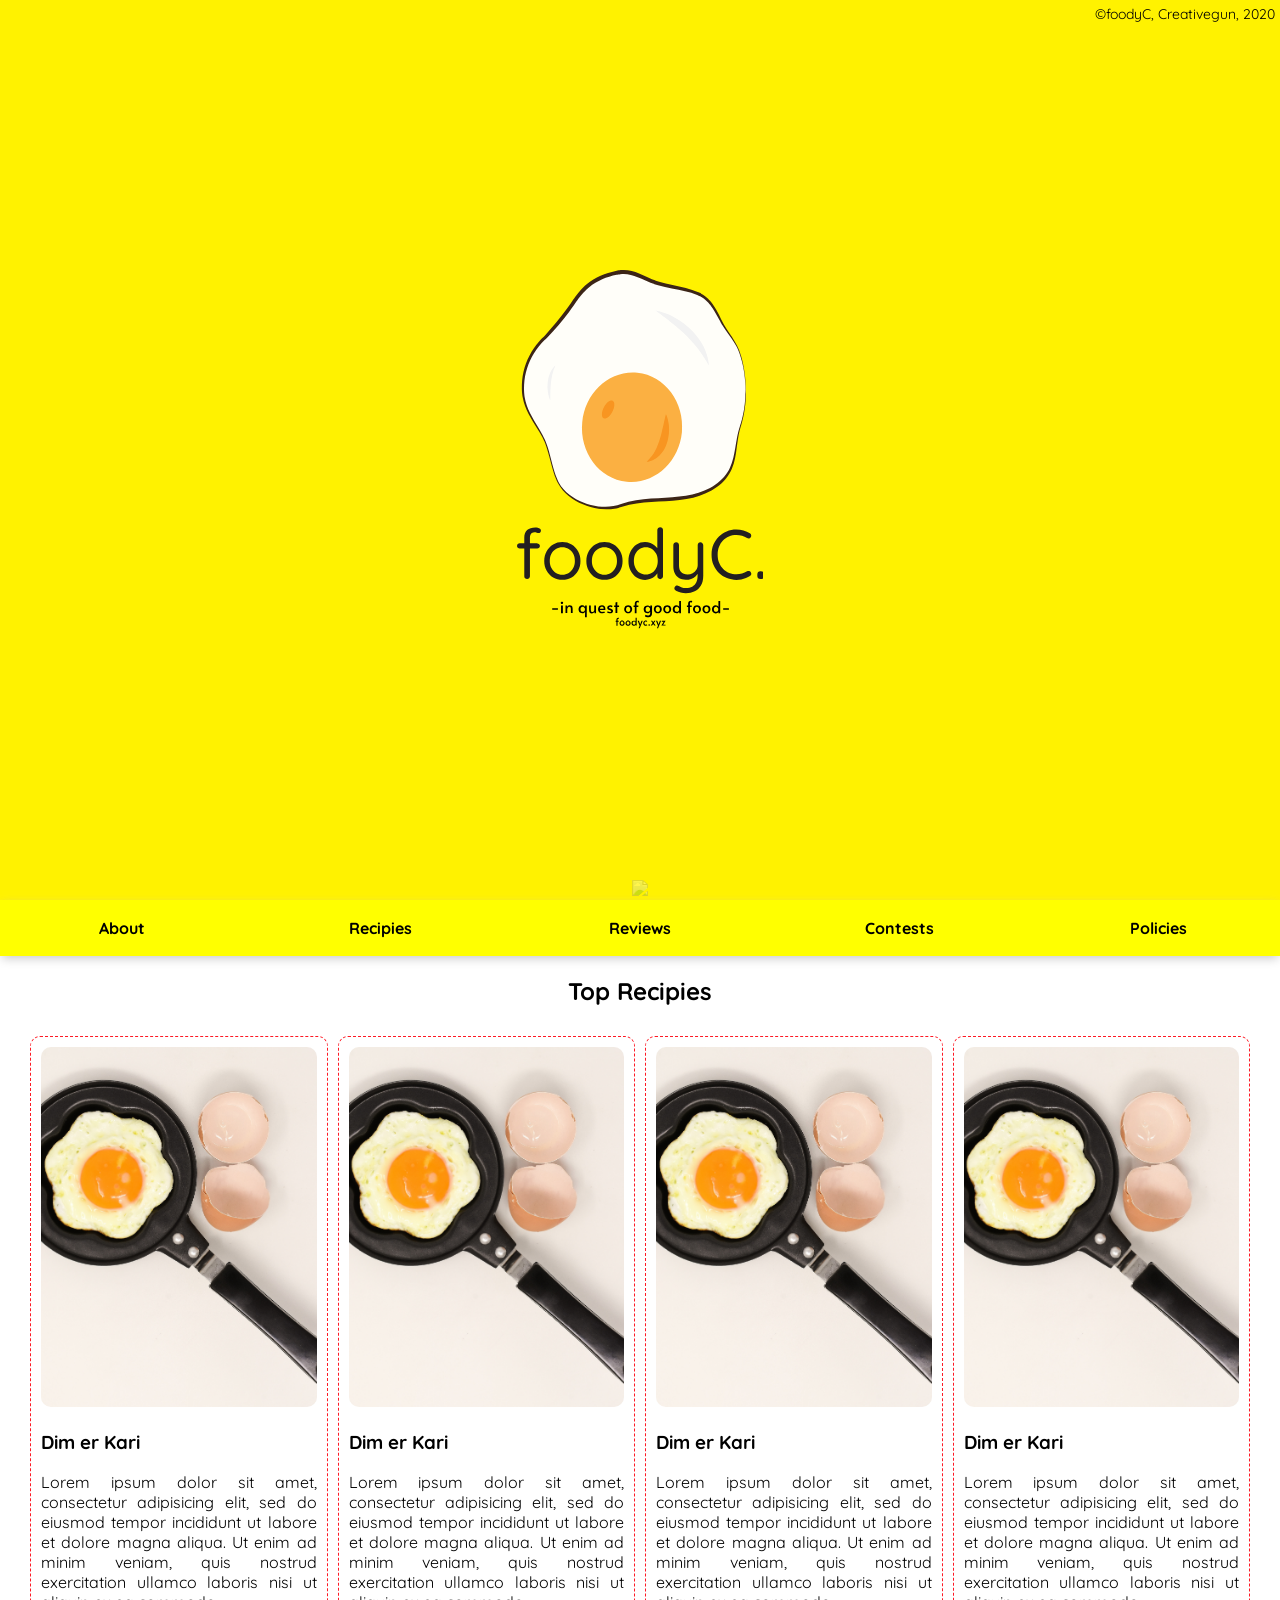
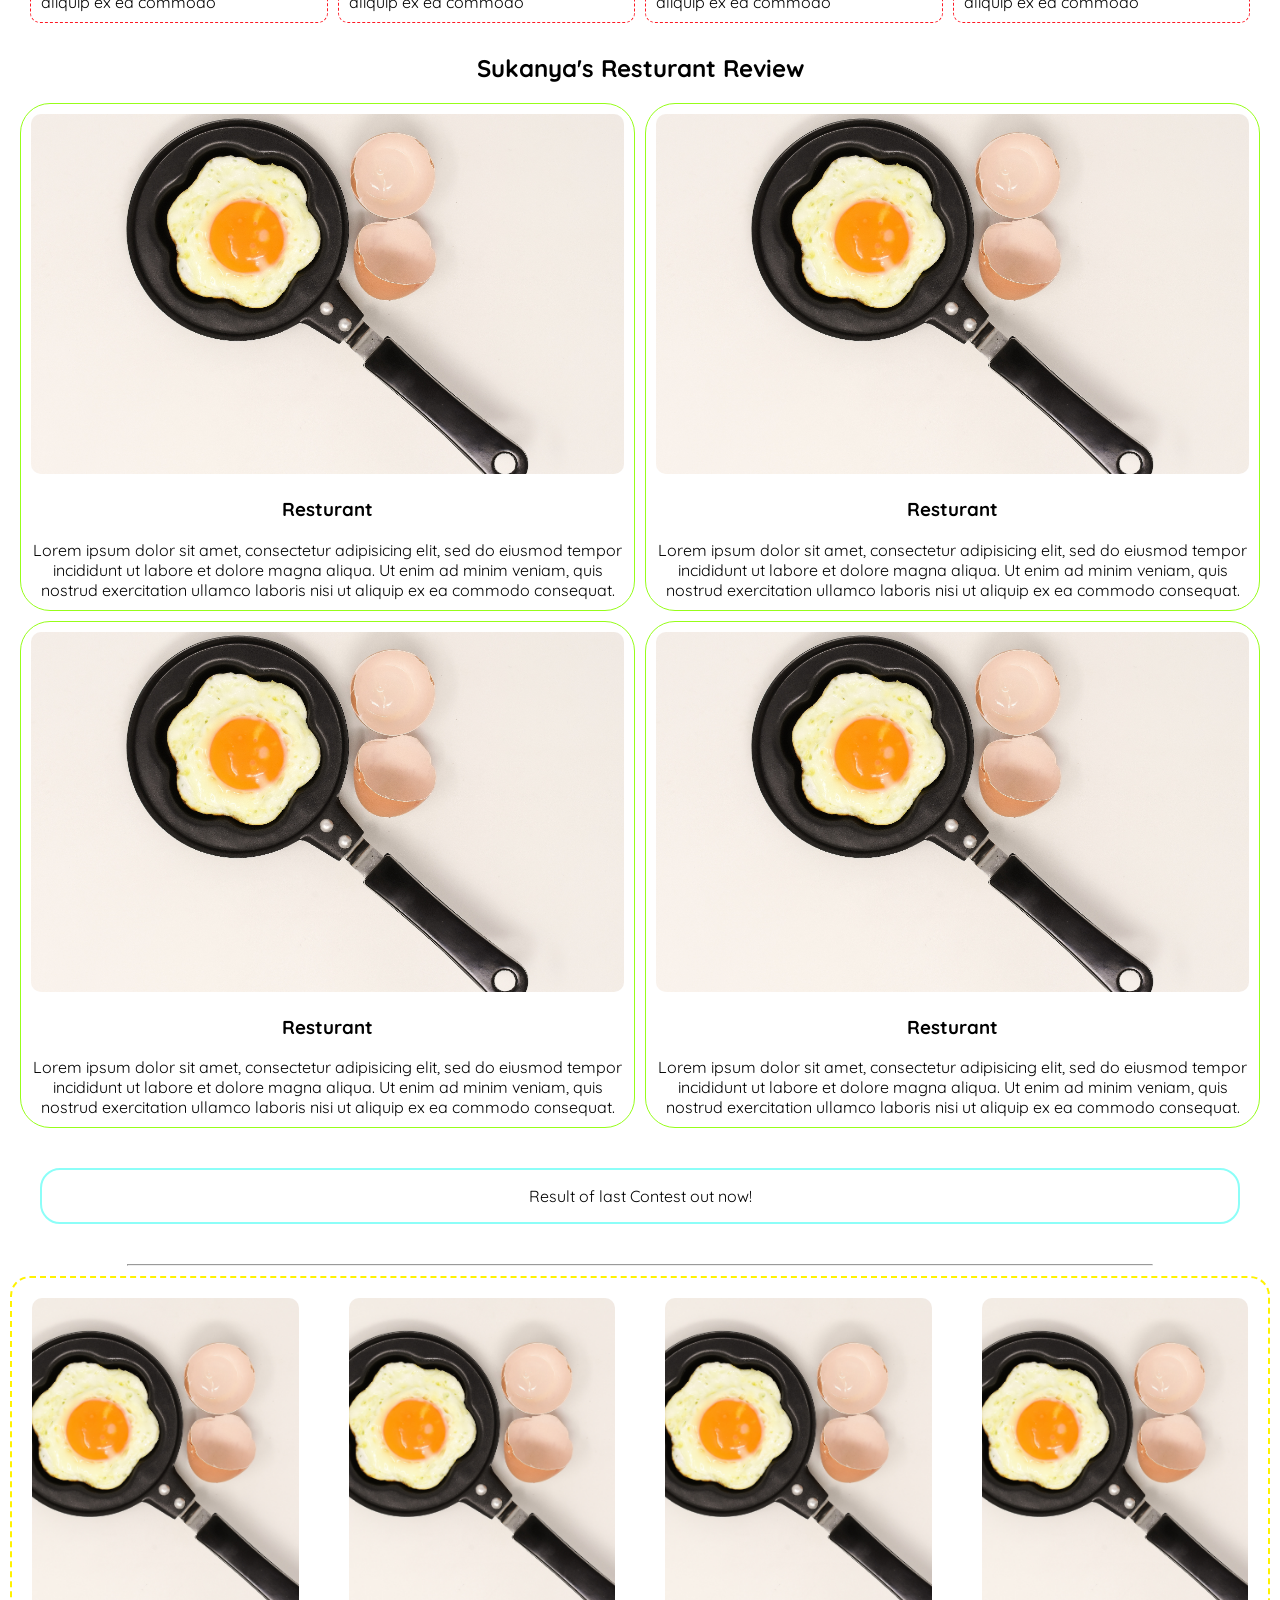
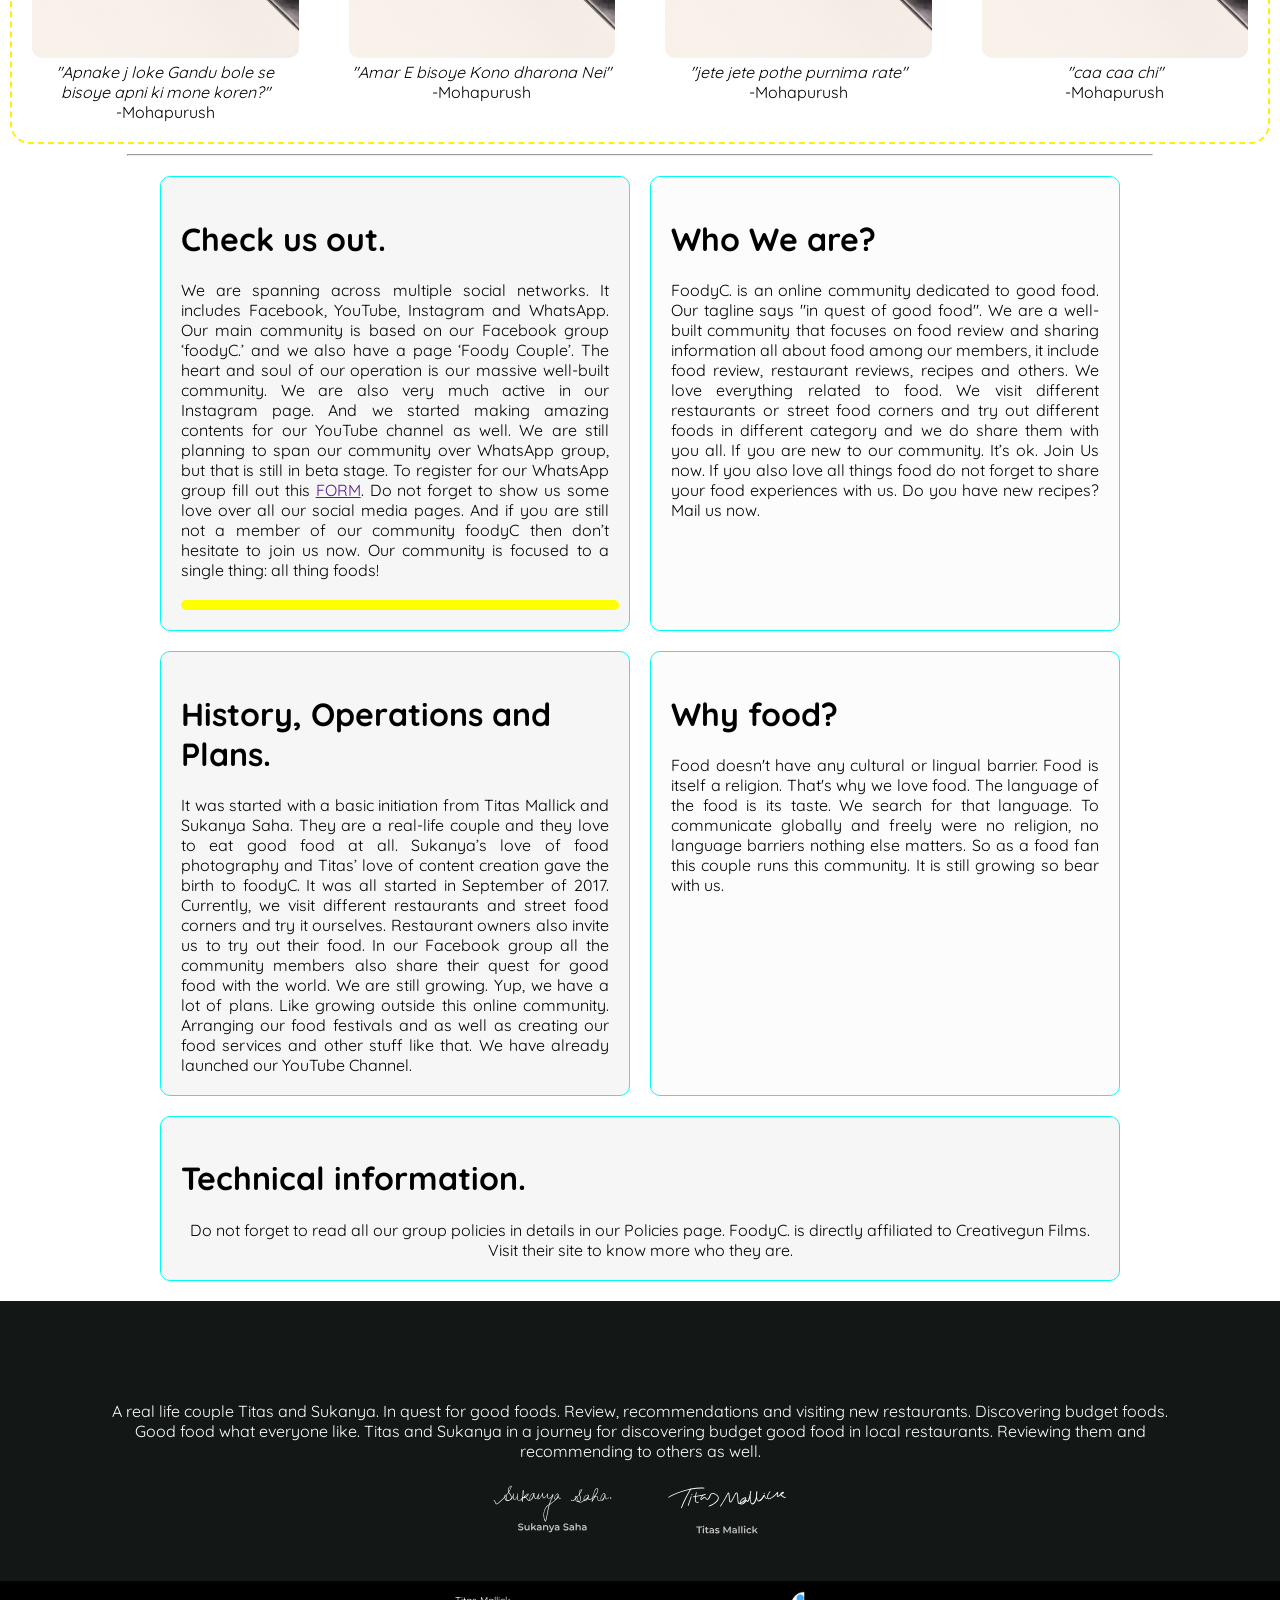
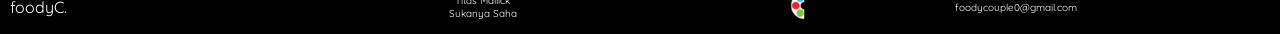
==== NewSiteOnTrial/index.html @ 0f052417 "NewSiteOnTrial" ====
<!DOCTYPE html>
<html>
<head>
	<title>foodyC</title>
	<meta name="viewport" content="width=device-width, initial-scale=1.0">
	<link rel="shortcut icon" alt="favicon for foodyC." type="image/png" href="icons/icon-01.png">
	<!-- Manifest -->
	<link rel="manifest" href="manifest.json">
	<!-- fontawsome -->
	<script src="https://kit.fontawesome.com/f02fa89e5f.js" crossorigin="anonymous"></script>
<!-- 	META DESCRIPTION -->
	<meta name="description" content="foodyC. is a food community dedidcated in discovering amazing new good foods at different price points. Here it is their official website.">
	<meta name="keywords" content="HTML,CSS,XML,JavaScript">
	<meta name="author" content="Titas Mallick">
	<meta name="google" value="notranslate">
	<meta name="mobile-web-app-capable" content="yes">
	<meta name="apple-mobile-web-app-capable" content="yes">
	<meta property="og:url" content="foodyc.xyz" />
	<meta property="og:type" content="Article" />
	<meta property="og:title" content="foodyC." />
	<meta property="og:description"
		content="Check out brand new Reviews, Recipies and take part in different Contests. Welcome to the happy family of foodyC." />
	<meta property="og:image" content="fbimg.jpg" />
	<script src="rightClickDisable.js"></script>
<!-- 	META DECRIPTION -->
<!-- ONESIGNAL -->
<script src="https://cdn.onesignal.com/sdks/OneSignalSDK.js" async=""></script>
<script>
  var OneSignal = window.OneSignal || [];
  OneSignal.push(function() {
    OneSignal.init({
      appId: "9ce17f51-a84e-4886-b1af-48e208fdcfec",
    });
  });
</script>
<!-- ONESIGNAL -->

	<link rel="stylesheet" type="text/css" href="index.css">
	<link href="https://fonts.googleapis.com/css?family=Quicksand&display=swap" rel="stylesheet">
	<link href="https://fonts.googleapis.com/css?family=Roboto&display=swap" rel="stylesheet">
	<link href="https://fonts.googleapis.com/css?family=Alata&display=swap" rel="stylesheet">
	<style>

body, html {
  height: 100%;
  margin: 0;
}

.bg {
  background: #fff200;
  height: 100%; 
}
</style>
</head>
<body>
<div class="bg">
</div>
<div>
		<img class="logo" src="assets/logo.svg">
</div>
<div id="navbar" class="btn">
	<p><a id="links" href="About.html">About</a></p>
	<p><a id="links" href="Recipies.html">Recipies</a></p>
	<p><a id="links" href="Reviews.html">Reviews</a></p>
	<p><a id="links" href="Contests.html">Contests</a></p>
	<p><a id="links" href="policies.html">Policies</a></p>
</div>	
<center>	
<div class="mbv">
	<br>
<p>We do have PWA (lite app) Support. Just Allow "Add to HomeScreen" Below.</p>
<p>And please allow notifications. We will send you only important updates.</p>
</div>



<!--aerrow-->
<div class="aerrow">
	<a href="#textMain" title="Main Contents"><img style="width: 20px;" src="https://img.icons8.com/material-outlined/50/000000/double-down.png"></a>
</div>
<div class="copyright"><span>©foodyC, Creativegun,
2020</span> </div>

<!--Top News-->
<div>
	<h2>Top Recipies</h2>
<div style="text-align: justify;" class="topCont">
	<div>
	<img class="testimoPics" style="width: 100%;" src="assets/hdr.jpg"> 
	<h3>Dim er Kari</h3>
	Lorem ipsum dolor sit amet, consectetur adipisicing elit, sed do eiusmod
	tempor incididunt ut labore et dolore magna aliqua. Ut enim ad minim veniam,
	quis nostrud exercitation ullamco laboris nisi ut aliquip ex ea commodo
	</div>
	<div> 
	<img class="testimoPics" style="width: 100%;" src="assets/hdr.jpg"> 
	<h3>Dim er Kari</h3>
	Lorem ipsum dolor sit amet, consectetur adipisicing elit, sed do eiusmod
	tempor incididunt ut labore et dolore magna aliqua. Ut enim ad minim veniam,
	quis nostrud exercitation ullamco laboris nisi ut aliquip ex ea commodo
	</div>
	<div>
	<img class="testimoPics" style="width: 100%;" src="assets/hdr.jpg"> 
	<h3>Dim er Kari</h3> 
	Lorem ipsum dolor sit amet, consectetur adipisicing elit, sed do eiusmod
	tempor incididunt ut labore et dolore magna aliqua. Ut enim ad minim veniam,
	quis nostrud exercitation ullamco laboris nisi ut aliquip ex ea commodo
	</div>
	<div>
	<img class="testimoPics" style="width: 100%;" src="assets/hdr.jpg"> 
	<h3>Dim er Kari</h3>
	Lorem ipsum dolor sit amet, consectetur adipisicing elit, sed do eiusmod
	tempor incididunt ut labore et dolore magna aliqua. Ut enim ad minim veniam,
	quis nostrud exercitation ullamco laboris nisi ut aliquip ex ea commodo
	</div>
</div>
</div>

<!-- Resturant Review-->
<div>
	<h2>Sukanya's Resturant Review</h2>
<div class="SukanyaR">
	<div>
	<img class="testimoPics" style="width: 100%;" src="assets/hdr.jpg"> 
	<h3>Resturant</h3>
	Lorem ipsum dolor sit amet, consectetur adipisicing elit, sed do eiusmod
	tempor incididunt ut labore et dolore magna aliqua. Ut enim ad minim veniam,
	quis nostrud exercitation ullamco laboris nisi ut aliquip ex ea commodo
	consequat.</div>
	<div>
	<img class="testimoPics" style="width: 100%;" src="assets/hdr.jpg"> 
	<h3>Resturant</h3>		
	Lorem ipsum dolor sit amet, consectetur adipisicing elit, sed do eiusmod
	tempor incididunt ut labore et dolore magna aliqua. Ut enim ad minim veniam,
	quis nostrud exercitation ullamco laboris nisi ut aliquip ex ea commodo
	consequat.</div>
	<div>
	<img class="testimoPics" style="width: 100%;" src="assets/hdr.jpg"> 
	<h3>Resturant</h3>
	Lorem ipsum dolor sit amet, consectetur adipisicing elit, sed do eiusmod
	tempor incididunt ut labore et dolore magna aliqua. Ut enim ad minim veniam,
	quis nostrud exercitation ullamco laboris nisi ut aliquip ex ea commodo
	consequat.</div>
	<div>
	<img class="testimoPics" style="width: 100%;" src="assets/hdr.jpg"> 
	<h3>Resturant</h3>
	Lorem ipsum dolor sit amet, consectetur adipisicing elit, sed do eiusmod
	tempor incididunt ut labore et dolore magna aliqua. Ut enim ad minim veniam,
	quis nostrud exercitation ullamco laboris nisi ut aliquip ex ea commodo
	consequat.</div>
	
</div>
</div>
<!--Focus News-->
<div style="margin: 40px; border: 2px #ff758c solid; border-radius: 20px;" class="devideNews mbv">
	<a style="text-decoration: none; color: black;" href=""><p>Download Our Android App</p></a>
</div>
<div style="margin: 40px; border: 2px #8cfef8 solid; border-radius: 20px;" class="devideNews">
	<a style="text-decoration: none; color: black;" href="Contests.html#curRes"><p>Result of last Contest out now!</p></a>
</div>
<hr width="80%">
<!--Testimonials-->
<div class="testimonials">
	<div>
		<img class="testimoPics" src="assets/hdr.jpg">
		<em>"Apnake j loke Gandu bole se bisoye apni ki mone koren?"</em><br>-Mohapurush
	</div>
	<div>
		<img class="testimoPics" src="assets/hdr.jpg">
		<em>"Amar E bisoye Kono dharona Nei"</em><br>-Mohapurush
	</div><div>
		<img class="testimoPics" src="assets/hdr.jpg">
		<em>"jete jete pothe purnima rate"</em><br>-Mohapurush
	</div>
	<div>
		<img class="testimoPics" src="assets/hdr.jpg">
		<em>"caa caa chi"</em><br>-Mohapurush
	</div>
</div>
<hr width="80%">

<!-- CONTAINER -->
	<div id="textMain" class="wrapper">
		<div>
			<h1 style="text-align: left;">Check us out.</h1>
			<article style="text-align: justify;">We are spanning across multiple social networks. It includes Facebook, YouTube, Instagram and WhatsApp. Our main community is based on our Facebook group ‘foodyC.’ and we also have a page ‘Foody Couple’. The heart and soul of our operation is our massive well-built community. We are also very much active in our Instagram page. And we started making amazing contents for our YouTube channel as well. We are still planning to span our community over WhatsApp group, but that is still in beta stage. To register for our WhatsApp group fill out this <a href="">FORM</a>. Do not forget to show us some love over all our social media pages. And if you are still not a member of our community foodyC then don’t hesitate to join us now. Our community is focused to a single thing: all thing foods! 
	<!--Social Media Links -->			
<div class="socialMedia">
	<i class="fas fa-at"></i>
	<i class="fab fa-youtube"></i>
	<i class="fas fa-users"></i>
	<i class="fab fa-facebook-square"></i>
	<i class="fab fa-instagram"></i>
	<i class="fab fa-whatsapp"></i>
	<i class="fab fa-google"></i>
</div>
		</div>

		<div style="text-align: justify;">
			<h1 style="text-align: left;">Who We are?</h1>
FoodyC.  is an online community dedicated to good food. Our tagline says "in quest of good food". We are a well-built community that focuses on food review and sharing information all about food among our members, it include food review, restaurant reviews, recipes and others. We love everything related to food. We visit different restaurants or street food corners and try out different foods in different category and we do share them with you all. If you are new to our community. It’s ok. Join Us now. If you also love all things food do not forget to share your food experiences with us. Do you have new recipes? Mail us now.
		</div>
		<div style="text-align: justify;">
			<h1 style="text-align: left;">History, Operations and Plans.</h1>
			
It was started with a basic initiation from Titas Mallick and Sukanya Saha. They are a real-life couple and they love to eat good food at all. Sukanya’s love of food photography and Titas’ love of content creation gave the birth to foodyC. It was all started in September of 2017. Currently, we visit different restaurants and street food corners and try it ourselves. Restaurant owners also invite us to try out their food. In our Facebook group all the community members also share their quest for good food with the world. We are still growing. Yup, we have a lot of plans. Like growing outside this online community. Arranging our food festivals and as well as creating our food services and other stuff like that. We have already launched our YouTube Channel.
		</div>
			<div style="text-align: justify;">
			<h1 style="text-align: left;">Why food?</h1>
Food doesn't have any cultural or lingual barrier. Food is itself a religion. That's why we love food. The language of the food is its taste. We search for that language. To communicate globally and freely were no religion, no language barriers nothing else matters. So as a food fan this couple runs this community. It is still growing so bear with us.
		</div>
			<div class="contentM">
			<h1 style="text-align: left;">Technical information.</h1>
			Do not forget to read all our group policies in details in our Policies page. FoodyC. is directly affiliated to Creativegun Films. Visit their site to know more who they are.
		</div>
		
	</div>
</center>
<div class="semiFooter">
	A real life couple Titas and Sukanya. In quest for good foods. Review, recommendations and visiting new restaurants. Discovering budget foods. Good food what everyone like. Titas and Sukanya in a journey for discovering budget good food in local restaurants. Reviewing them and recommending to others as well.
	<div class="signs" style="width: 300px;">
		<div><img src="assets/sigSuk.svg"></div>
		<div><img src="assets/sigTitas.svg" alt=""></div> 
	</div>
</div>
<div class="foot">
	<div>
		foodyC.
	</div>
	<div style="font-size: 10px; text-align: center;">
		Titas Mallick <br>
		Sukanya Saha
	</div>
	<div>
		<center>
		<img style="width: 15px" src="assets/creativegun.png"></center>
	</div>
	<div style="font-size: 10px;">
		foodycouple0@gmail.com
	</div>
</div>
</body>

<!--Sticky Navbar-->
<script>
window.onscroll = function() {myFunction()};

var navbar = document.getElementById("navbar");
var sticky = navbar.offsetTop;

function myFunction() {
  if (window.pageYOffset >= sticky) {
    navbar.classList.add("sticky")
  } else {
    navbar.classList.remove("sticky");
  }
}
</script>
</html>
---- NewSiteOnTrial/index.css ----
html,body{
	font-family: 'Quicksand', sans-serif;
	scroll-behavior: smooth;
}
#links{
	text-decoration: none;
	color: black;
}
#links: hover{
	color: white;
}


.sticky {
  position: fixed;
  top: 0;
  width: 100%;
}


.copyright{
	position: absolute;
	top: 5px;
	right: 5px;
	font-size: 14px;
}
.btn{
	font-weight: bold;
	padding: 2px;
	box-shadow: 0px 4px 10px -2px #c6c6c6;
	display: grid;
	grid-template-columns: repeat(5, 1fr);
	text-align: center;
	background-color: yellow;
	grid-gap: 20px;
}
.topCont{
	margin: 30px;
	grid-gap: 10px;
	display: grid;
	grid-template-columns: repeat(4,1fr);
}

.topCont > div{
	padding: 10px;
	border-radius: 10px;
	border: #fe1924 1px dashed;
}

.SukanyaR > div{
	border: 1px #97fe19 solid;
	border-radius: 30px;
	padding: 10px;
}

.SukanyaR{
	margin: 20px;
	display: grid;
	grid-gap: 10px;
	grid-template-columns: repeat(2, 1fr);

} 


.socialMedia{
	padding: 5px;
	border-radius: 20px;
	background-color: yellow;
	display: grid;
	grid-gap: 20px;
	width: 100%;
	grid-template-columns: repeat(7, 30px);
	justify-content: center;
	margin-top: 20px;
}

.socialMedia >i:hover{
	color: magenta;
}

.socialMedia >i:active{
	color: red;
}

.aerrow{
	position: absolute;
	bottom: 0;
	margin-left: 50%;
	transform: translate(-50%,0);
	opacity: 0.3;

}

.testimonials{
	/*background-color:#fff200; */
	margin: 10px;
 	border-radius: 20px;
 	border: 2px #fff200 dashed;
	display: grid;
	grid-gap: 50px;
	padding: 20px;
	grid-template-columns: repeat(4,1fr);
}

.testimoPics{
	width: 100%;
	border-radius: 10px;
	height: 40vh;
	object-fit: cover;
	object-position: center;
}

.logo{
	position: absolute;
	top: 50%;
	left: 50%;
	height: 40vh;
	transform: translate(-50%,-50%);
}

.wrapper >div{
	border: 1px #00fef2 solid;
	border-radius: 10px;
	background: #fcfcfc;
	padding: 20px;
	/*box-shadow: 0px 4px 8px 0px #888888;*/
}

.wrapper > div:nth-child(odd){
	background-color: #f6f6f6;
}


.wrapper{
	width: 75vw;
	margin-top: 20px;
	display: grid;
	grid-template-columns:repeat(2,1fr);
	grid-gap: 20px;

 }

 .contentM{
 	grid-column: 1/3;
 }

 .mbv{
 	display: none;
 }

.semiFooter{
	display: grid;
	margin-top: 20px;
	padding-top: 100px;
	padding-left: 100px;
	padding-right: 100px;
	padding-bottom: 30px;
	background-color: #131817;
	color: white;
	text-align: center;
	font-size: 1rem;
	text-align: justify-all;
}

.signs{
	margin-top: 10px;
	margin-left: 50%;
	transform: translate(-50%,0);
	display: grid;
	grid-template-columns: repeat(2,1fr);
	grid-gap: 50px;
}

.foot{
	background-color: black;
	padding: 10px;
	color: white;
	display: grid;
	grid-template-columns: repeat(4, 1fr);
	align-items: center;

}
/*Media Qwery*/
@media screen and (max-width: 768px){
.copyright{
	position: absolute;
	top: 5px;
	right: 5px;
	font-size: 10px;
}

.wrapper{
	width: 100%;
	margin-top: 20px;
	display: grid;
	grid-template-columns:1fr;
	grid-gap: 10px;

 }

 .wrapper > div{
 	border: none;
 	border-radius: 0;
 	box-shadow: 0px 4px 8px 0px #c6c6c6;
 }

 .topCont{
	margin: 30px;
	grid-gap: 15px;
	
	display: grid;
	grid-template-columns: 1fr;
}

 .topCont >div{
	padding: 18px;
}
.SukanyaR{
	display: grid;
	grid-gap: 18px;
	grid-template-columns: 1fr;

} 

.SukanyaR >div{
	padding: 20px;
	text-align: justify;

}

.mbv{
	display: block;
	
}

 .contentM{
 	grid-column: 1;
 }

 .testimonials{
 	margin: 10px;
 	border-radius: 20px;
 	border: 2px #fff200 dashed;
	/*background-color:#fff200;*/ 
	display: grid;
	grid-gap: 10px;
	grid-template-columns: 1fr;
	box-shadow: -2px 2px 8px 0px #c6c6c6;
}

.testimoPics{
	filter: gray;
	height: 20vh;
	border-radius: 20px;
	object-fit: cover;
	object-position: center;
}

 .semiFooter{
	margin-top: 20px;
	padding: 30px;
	background-color: #131817;
	color: white;
	text-align: center;
	font-size: 10px;
	text-align: justify;
}

.signs{
	display: none;
}

}
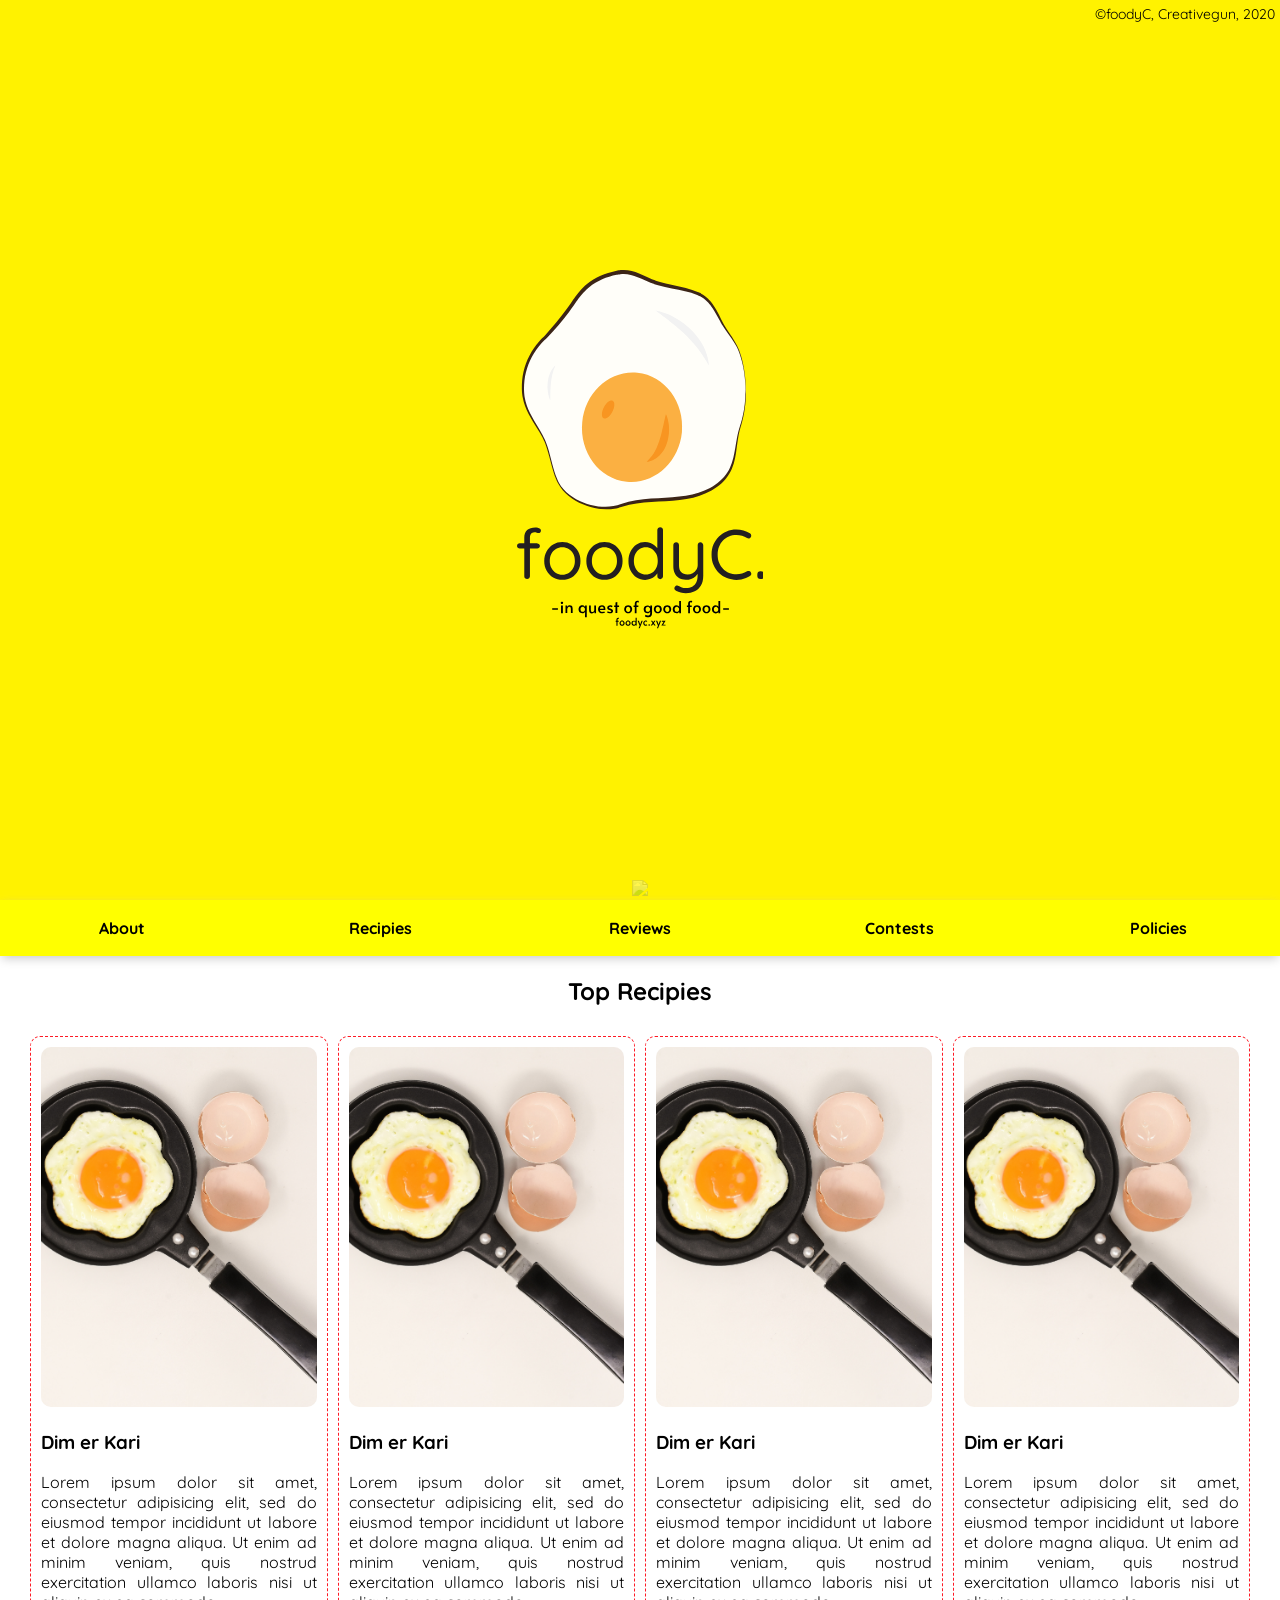
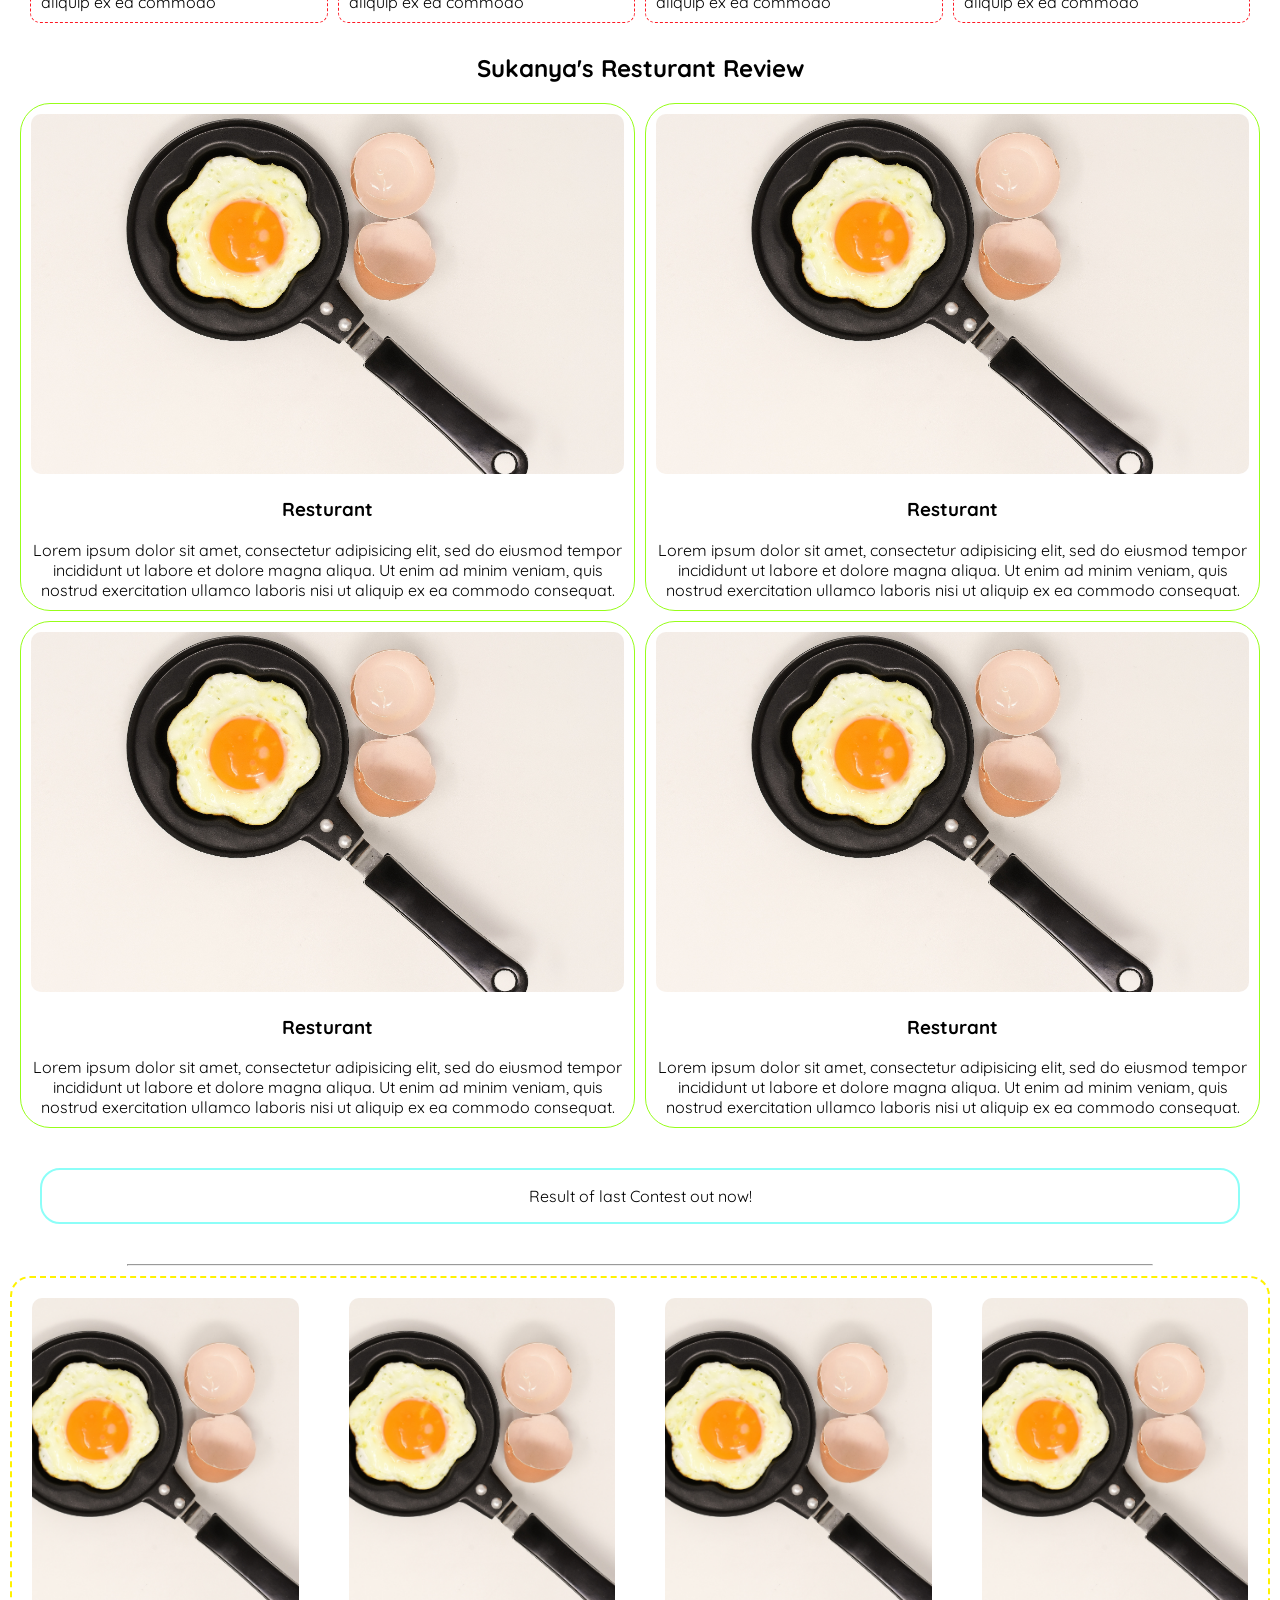
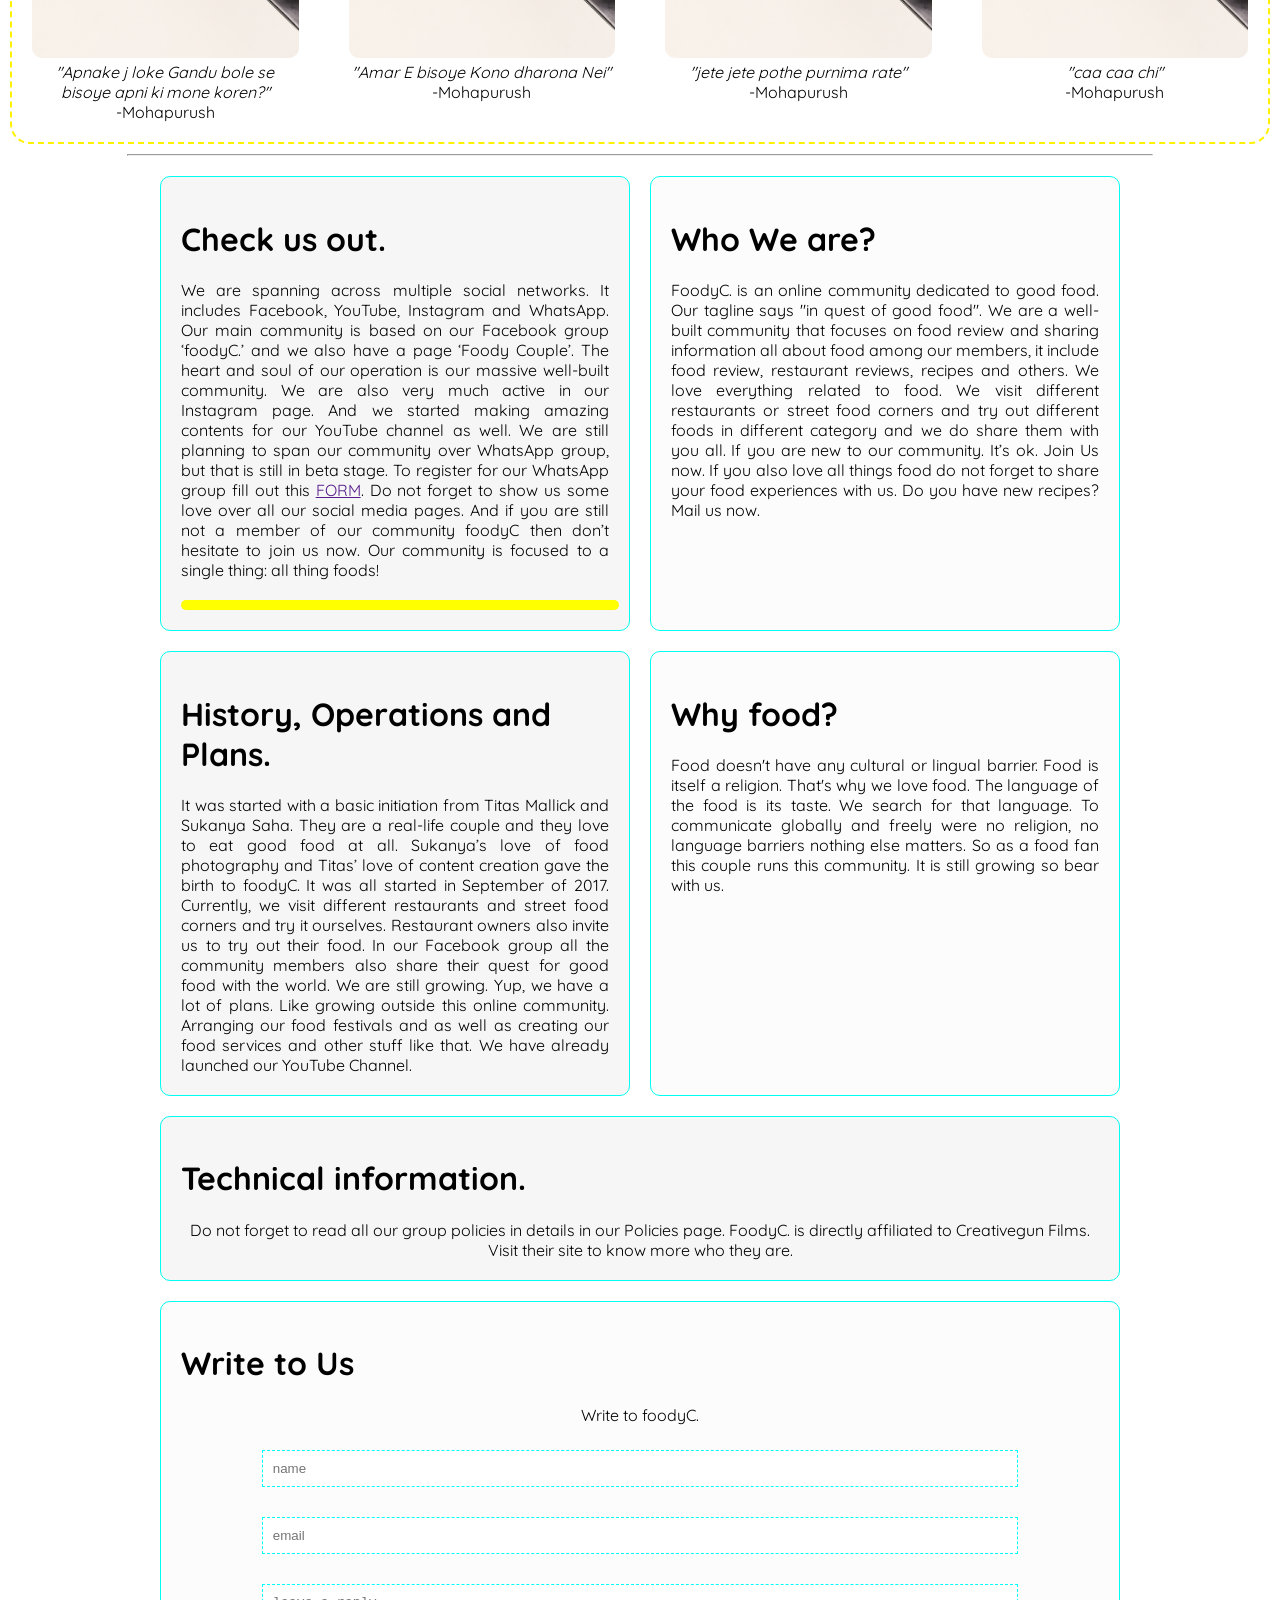
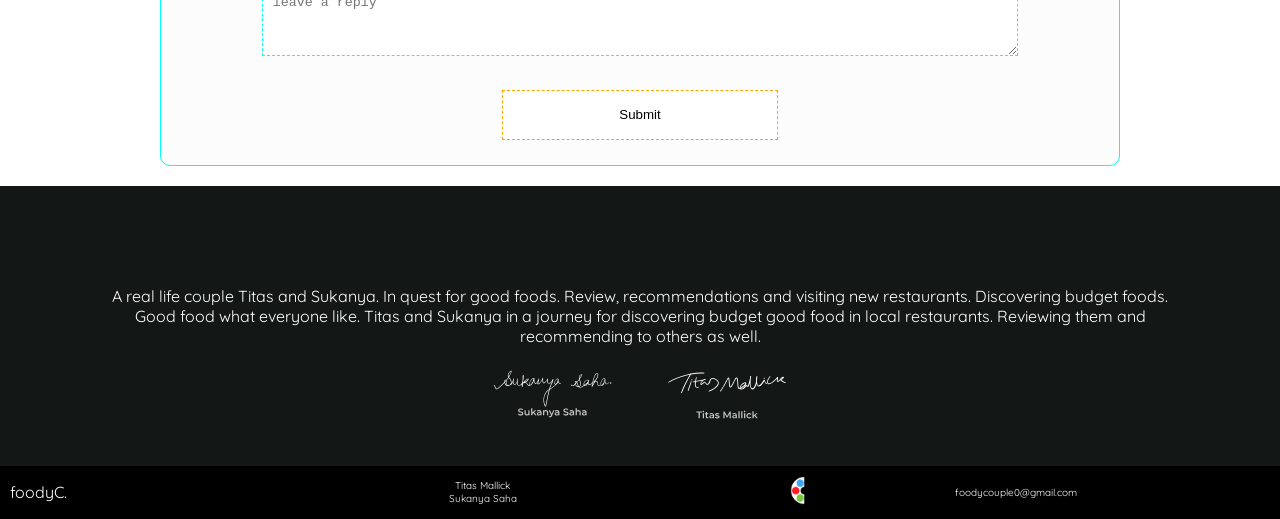
==== commit 89c7a3c8: "new trial" ====
--- a/NewSiteOnTrial/index.html
+++ b/NewSiteOnTrial/index.html
@@ -2,6 +2,7 @@
 <html>
 <head>
 	<title>foodyC</title>
+	<script src="https://www.gstatic.com/firebasejs/7.8.1/firebase.js"></script>	
 	<meta name="viewport" content="width=device-width, initial-scale=1.0">
 	<link rel="shortcut icon" alt="favicon for foodyC." type="image/png" href="icons/icon-01.png">
 	<!-- Manifest -->
@@ -213,6 +214,28 @@
 			<h1 style="text-align: left;">Technical information.</h1>
 			Do not forget to read all our group policies in details in our Policies page. FoodyC. is directly affiliated to Creativegun Films. Visit their site to know more who they are.
 		</div>
+			<div class="contentM">
+			<h1 style="text-align: left;">Write to Us</h1>
+<center>
+	<div style="display:none;" class="alert">Your message has been sent</div>
+	<div>
+	<form id="contactForm">	
+	<legend>Write to foodyC.</legend>	
+	<input type="text" name="name" placeholder="name" id="name">
+	<br>
+	<br>
+	<input type="email" name="email" placeholder="email" id="email">
+<!-- 	<input type="text" name="rply" placeholder="leave a rply" id="rply"> -->
+	<br>
+	<br>
+	<textarea name="rply" placeholder="leave a reply" id="rply"></textarea>
+	<br>
+<br>
+	<button id="btnSubmit" type="submit">Submit</button>
+	</form>
+	</div>
+	</center>
+		</div>
 		
 	</div>
 </center>
@@ -256,4 +279,5 @@
   }
 }
 </script>
+<script type="text/javascript" src="main1.js"></script>	
 </html>
--- a/NewSiteOnTrial/index.css
+++ b/NewSiteOnTrial/index.css
@@ -1,6 +1,52 @@
 html,body{
 	font-family: 'Quicksand', sans-serif;
 	scroll-behavior: smooth;
+}
+.writeToUs{
+	padding: 20px;
+/*	background: #595c5b;*/
+	border: 1px dashed red;
+	width: 60%;
+	border-radius: 10px;
+	margin: auto;
+	box-shadow: 0px 4px 10px -2px #c6c6c6;
+}
+
+#name{
+	width: 80%;
+	padding: 10px;
+	margin: 5px;
+	border: 1px cyan dashed;
+}
+#email{
+	width: 80%;
+	padding: 10px;
+	margin: 5px;
+	border: 1px cyan dashed;
+}
+#rply{
+	width: 80%;
+	min-height: 50px;
+	padding: 10px;
+	margin: 5px;
+	border: 1px cyan dashed;
+}
+#btnSubmit{
+	background: white;
+	width: 30%;
+	min-height: 50px;
+	padding: 5px;
+	margin: 5px;
+	border: 1px orange dashed;
+}
+.alert{
+	margin-bottom: 20px; 
+	background: #ff7eb3;
+	padding: 5px;
+	border-radius: 20px;
+}
+#contactForm >legend{
+	margin-bottom: 20px;
 }
 #links{
 	text-decoration: none;
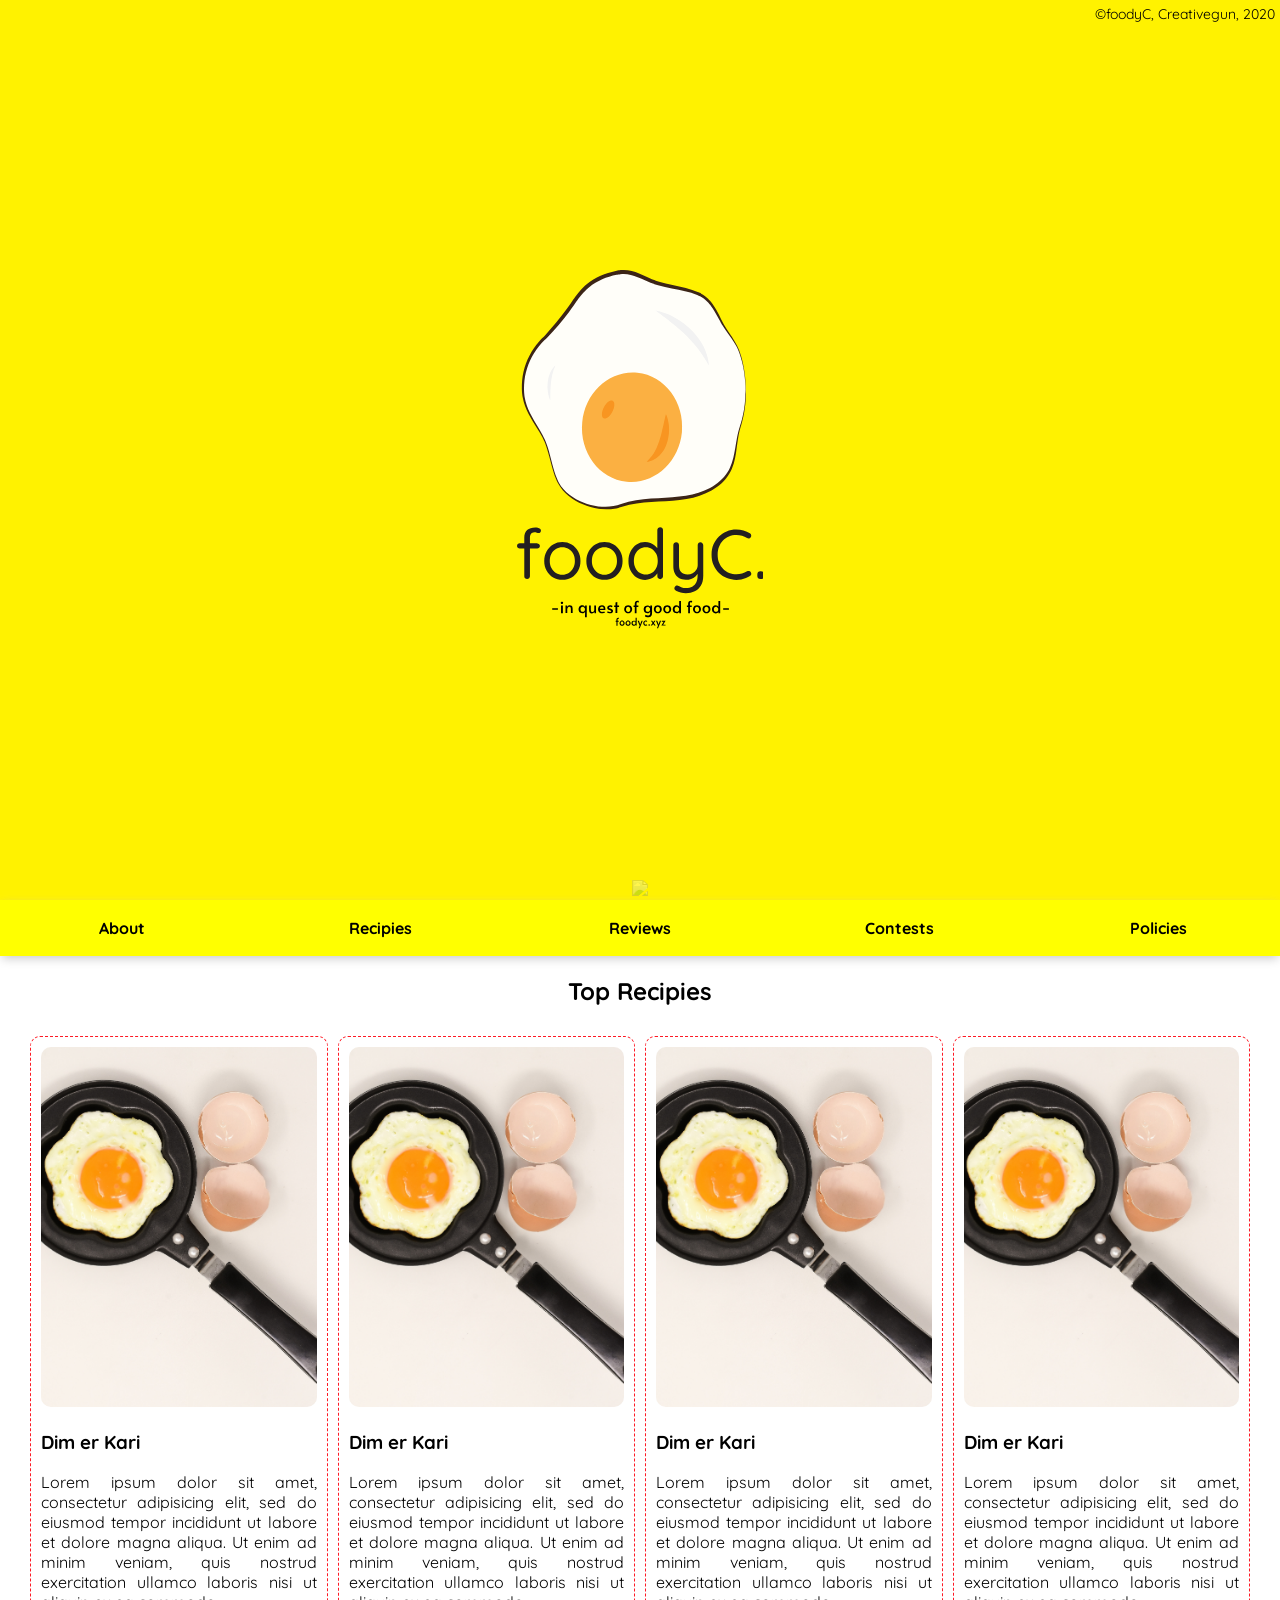
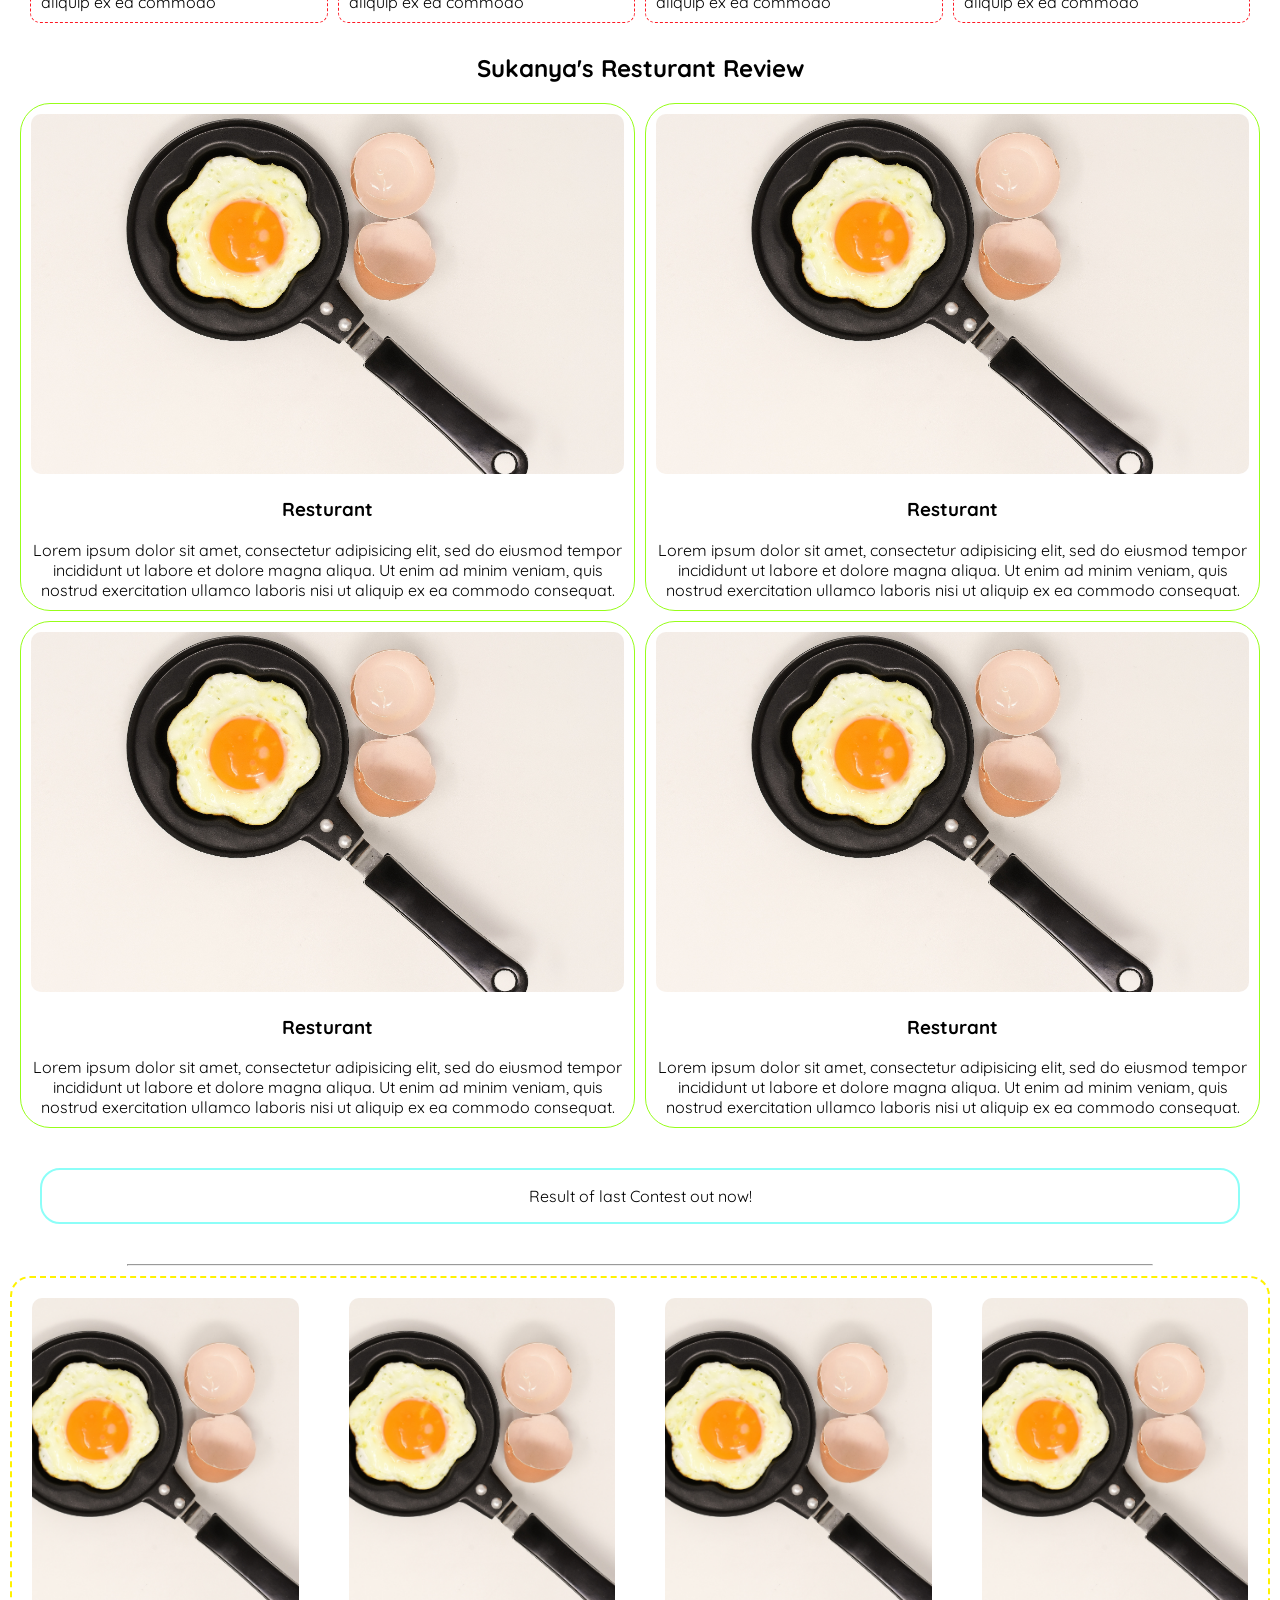
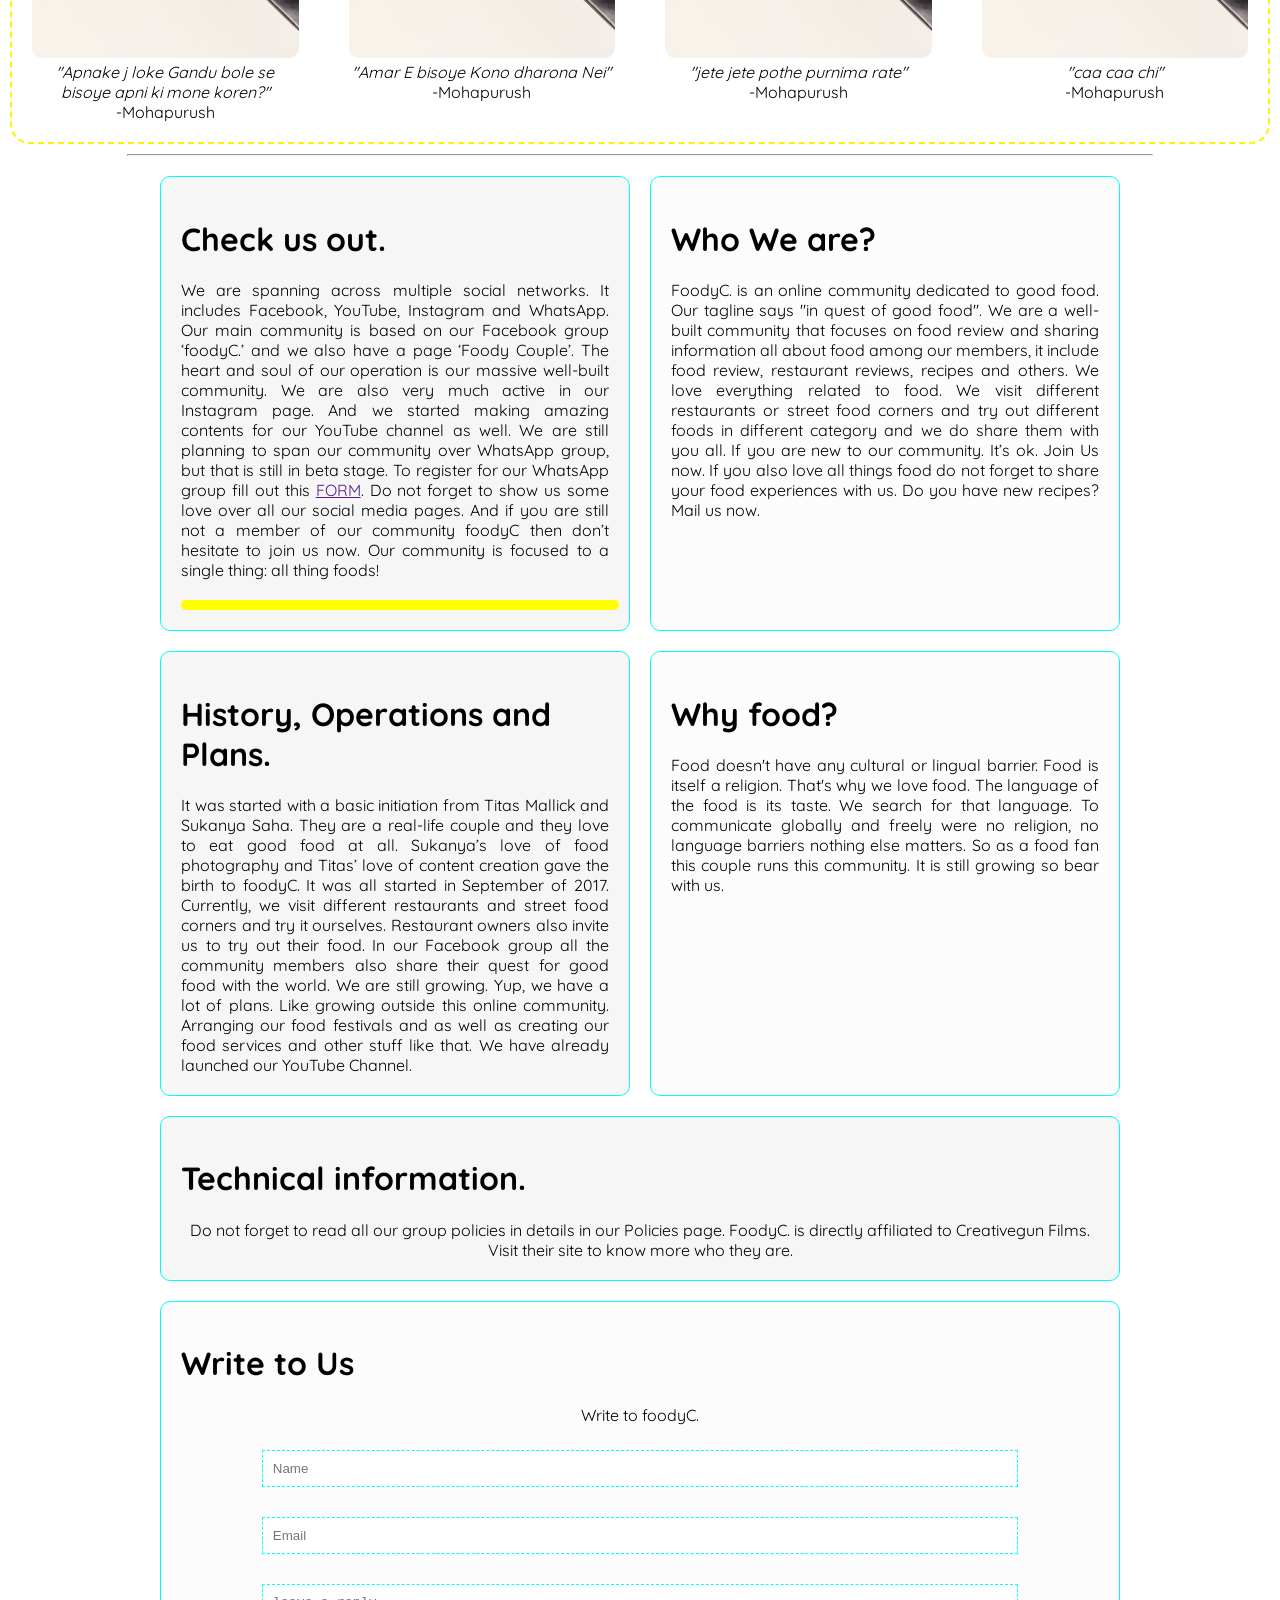
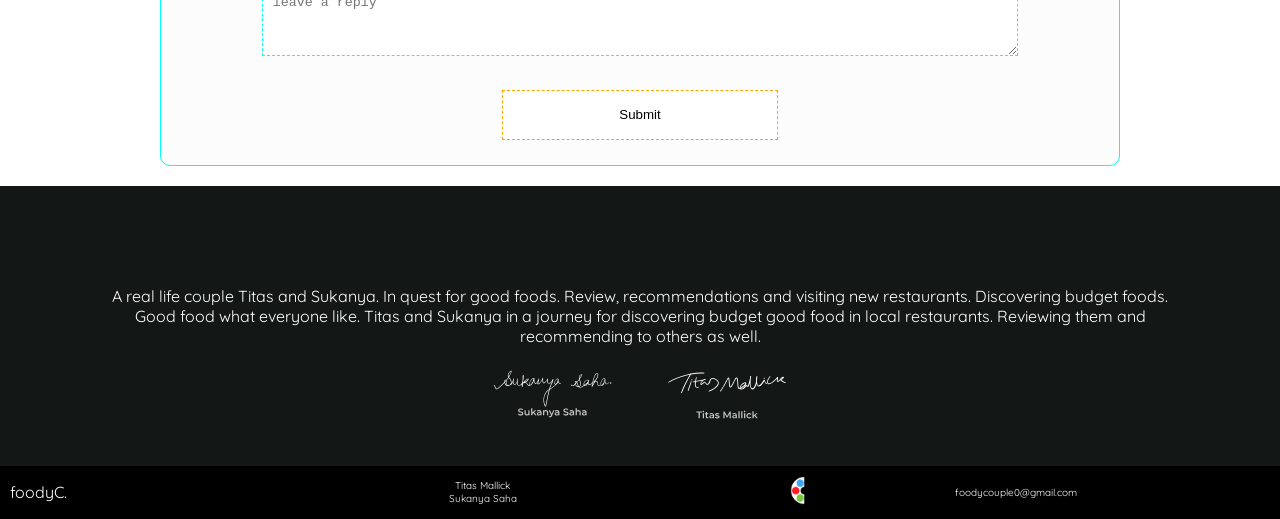
==== commit f1fefed9: "changes" ====
--- a/NewSiteOnTrial/index.html
+++ b/NewSiteOnTrial/index.html
@@ -221,14 +221,14 @@
 	<div>
 	<form id="contactForm">	
 	<legend>Write to foodyC.</legend>	
-	<input type="text" name="name" placeholder="name" id="name">
-	<br>
-	<br>
-	<input type="email" name="email" placeholder="email" id="email">
+	<input type="text" name="name" placeholder="Name" id="name" required>
+	<br>
+	<br>
+	<input type="email" name="email" placeholder="Email" id="email" required>
 <!-- 	<input type="text" name="rply" placeholder="leave a rply" id="rply"> -->
 	<br>
 	<br>
-	<textarea name="rply" placeholder="leave a reply" id="rply"></textarea>
+	<textarea name="rply" placeholder="leave a reply" id="rply" required></textarea>
 	<br>
 <br>
 	<button id="btnSubmit" type="submit">Submit</button>
